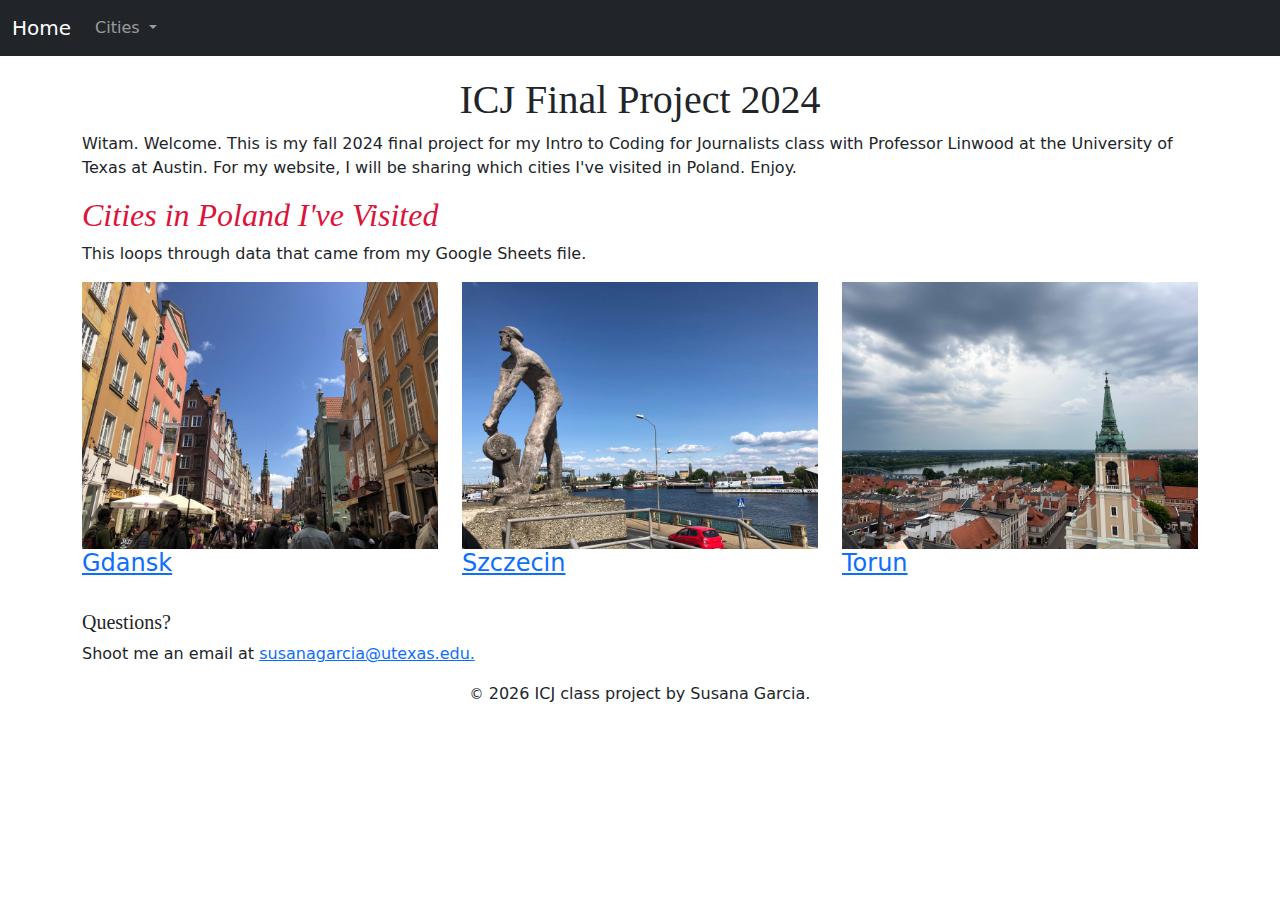
==== docs/index.html @ 12c5343c "added response design" ====
<!doctype html>
<html lang="en">
  <!-- A Intro to Coding for Journalists class project -->
  <head>
    <title>ICJ Final Project 2024</title>
    <meta name="description" content="Cities in Poland I've Visited">
    <meta charset="utf-8">
    <meta http-equiv="X-UA-Compatible" content="IE=edge"/>
    <meta name="viewport" content="width=device-width, initial-scale=1, maximum-scale=1">
    <link rel="stylesheet" href="css/main.css">
  </head>
  <body>
    <nav class="navbar navbar-expand-lg bg-dark" data-bs-theme="dark">
  <div class="container-fluid">
    <a class="navbar-brand" href="index.html">Home</a>
    <button class="navbar-toggler" type="button" data-bs-toggle="collapse" data-bs-target="#navbarNavDropdown" aria-controls="navbarNavDropdown" aria-expanded="false" aria-label="Toggle navigation">
      <span class="navbar-toggler-icon"></span>
    </button>
    <div class="collapse navbar-collapse" id="navbarNavDropdown">
      <ul class="navbar-nav">
        <li class="nav-item dropdown">
          <a class="nav-link dropdown-toggle" href="#" id="navbarDropdownMenuLink" role="button" data-bs-toggle="dropdown" aria-expanded="false">
            Cities
          </a>
          <ul class="dropdown-menu" aria-labelledby="navbarDropdownMenuLink">
            
            <li><a class="dropdown-item" href="cities/gdansk.html">Gdansk</a></li>
            
            <li><a class="dropdown-item" href="cities/szczecin.html">Szczecin</a></li>
            
            <li><a class="dropdown-item" href="cities/torun.html">Torun</a></li>
            
          </ul>
        </li>
      </ul>
    </div>
  </div>
</nav>

    
<div class="container">
  <h1> ICJ Final Project 2024</h1>
  <p>Witam. Welcome. This is my fall 2024 final project for my Intro to Coding for Journalists class with Professor Linwood at the University of Texas at Austin. For my website, I will be sharing which cities I've visited in Poland. Enjoy.</p>
  <h2>Cities in Poland I've Visited</h2>
  <p>This loops through data that came from my Google Sheets file.</p>
  <div class="row">
    
      <div class="col-sm-4">
        <img src="img/gdansk.jpg" alt="" class="img-fluid">
        <h3><a href="cities/gdansk.html">Gdansk</a></h3>
      </div>
    
      <div class="col-sm-4">
        <img src="img/szczecin.jpg" alt="" class="img-fluid">
        <h3><a href="cities/szczecin.html">Szczecin</a></h3>
      </div>
    
      <div class="col-sm-4">
        <img src="img/torun.jpg" alt="" class="img-fluid">
        <h3><a href="cities/torun.html">Torun</a></h3>
      </div>
    
  </div>
  <br>
  <h5> Questions? </h5>
    <p>Shoot me an email at <a href="mailto:susanagarcia@utexas.edu">susanagarcia@utexas.edu.</a></p>
</div>


    <footer>
<p id="legal" class="center-block text-center">
  <small>&copy;</small> <span class="copyright-year"></span>
  ICJ class project by Susana Garcia.
</p>
</footer>


    <script src="js/jquery.js"></script>
    <script src="js/bootstrap.bundle.min.js"></script>
    <script src="js/scripts.js"></script>
  </body>
</html>
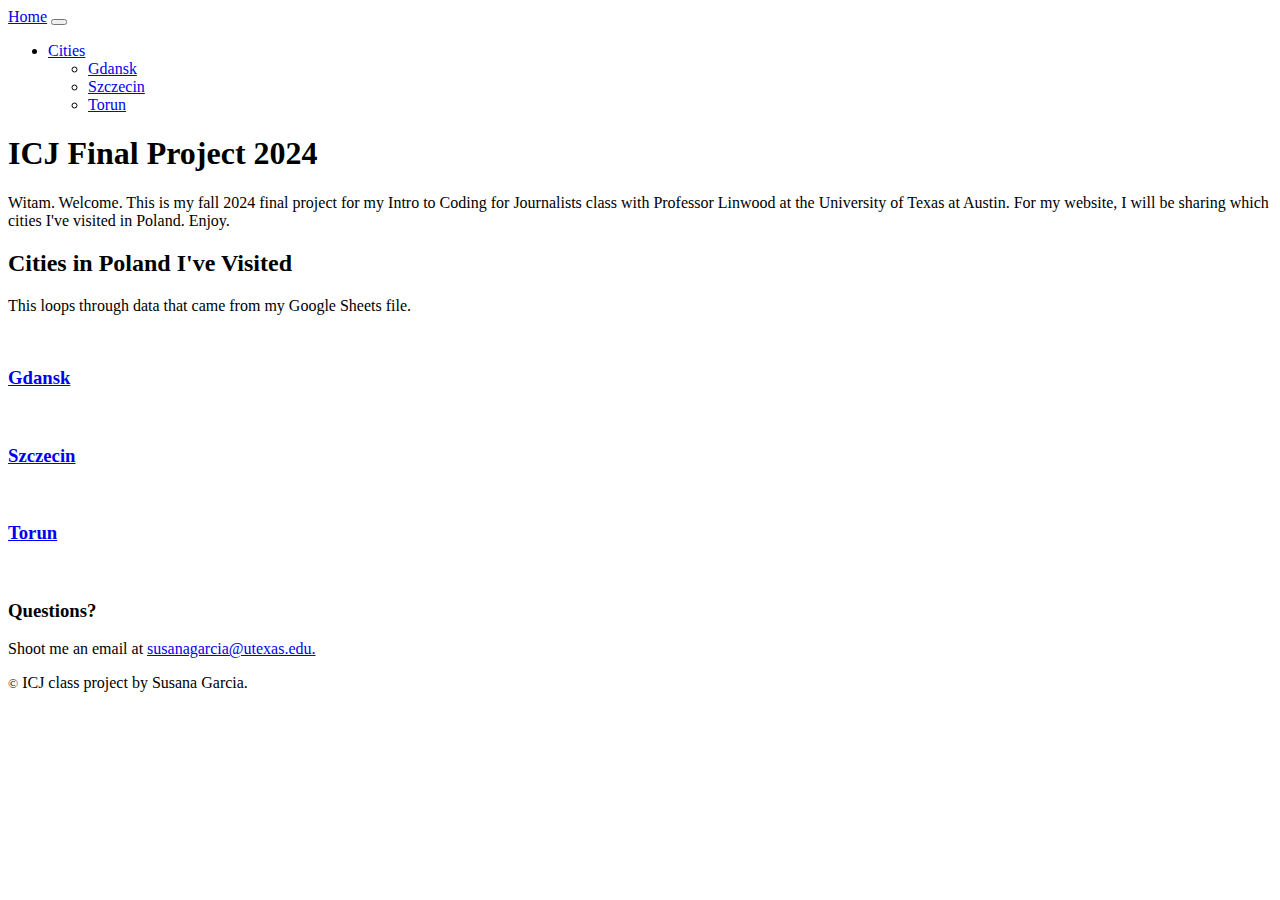
==== commit e4d2eac8: "fixed headers" ====
--- a/docs/index.html
+++ b/docs/index.html
@@ -62,7 +62,7 @@
     
   </div>
   <br>
-  <h5> Questions? </h5>
+  <h3> Questions? </h3>
     <p>Shoot me an email at <a href="mailto:susanagarcia@utexas.edu">susanagarcia@utexas.edu.</a></p>
 </div>
 
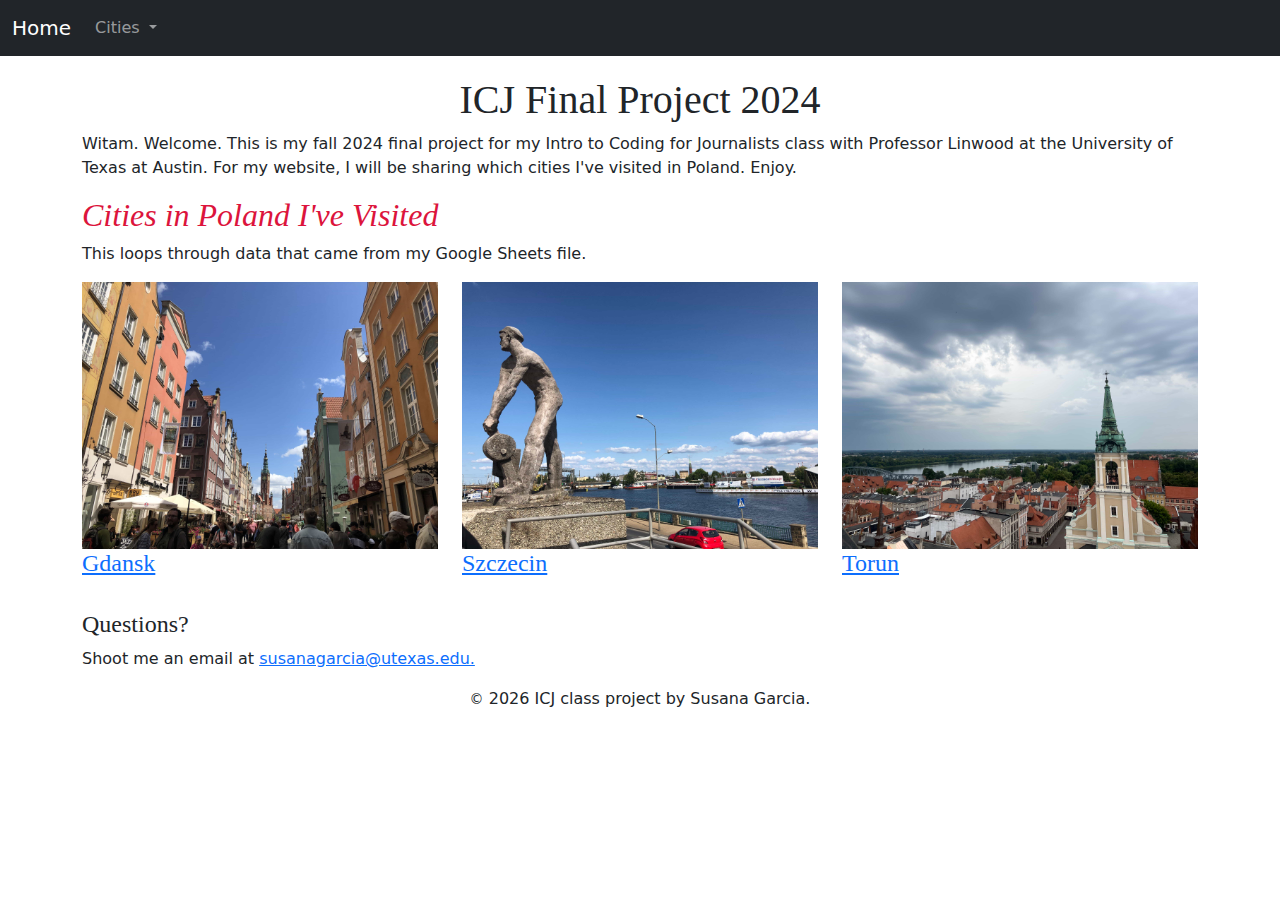
==== commit 0d99858e: "fixing" ====
--- a/docs/index.html
+++ b/docs/index.html
@@ -1,82 +1,112 @@
-<!doctype html>
+<!DOCTYPE html>
 <html lang="en">
   <!-- A Intro to Coding for Journalists class project -->
   <head>
     <title>ICJ Final Project 2024</title>
-    <meta name="description" content="Cities in Poland I've Visited">
-    <meta charset="utf-8">
-    <meta http-equiv="X-UA-Compatible" content="IE=edge"/>
-    <meta name="viewport" content="width=device-width, initial-scale=1, maximum-scale=1">
-    <link rel="stylesheet" href="css/main.css">
+    <meta name="description" content="Cities in Poland I've Visited" />
+    <meta charset="utf-8" />
+    <meta http-equiv="X-UA-Compatible" content="IE=edge" />
+    <meta
+      name="viewport"
+      content="width=device-width, initial-scale=1, maximum-scale=1"
+    />
+    <link rel="stylesheet" href="css/main.css" />
   </head>
   <body>
     <nav class="navbar navbar-expand-lg bg-dark" data-bs-theme="dark">
-  <div class="container-fluid">
-    <a class="navbar-brand" href="index.html">Home</a>
-    <button class="navbar-toggler" type="button" data-bs-toggle="collapse" data-bs-target="#navbarNavDropdown" aria-controls="navbarNavDropdown" aria-expanded="false" aria-label="Toggle navigation">
-      <span class="navbar-toggler-icon"></span>
-    </button>
-    <div class="collapse navbar-collapse" id="navbarNavDropdown">
-      <ul class="navbar-nav">
-        <li class="nav-item dropdown">
-          <a class="nav-link dropdown-toggle" href="#" id="navbarDropdownMenuLink" role="button" data-bs-toggle="dropdown" aria-expanded="false">
-            Cities
-          </a>
-          <ul class="dropdown-menu" aria-labelledby="navbarDropdownMenuLink">
-            
-            <li><a class="dropdown-item" href="cities/gdansk.html">Gdansk</a></li>
-            
-            <li><a class="dropdown-item" href="cities/szczecin.html">Szczecin</a></li>
-            
-            <li><a class="dropdown-item" href="cities/torun.html">Torun</a></li>
-            
+      <div class="container-fluid">
+        <a class="navbar-brand" href="index.html">Home</a>
+        <button
+          class="navbar-toggler"
+          type="button"
+          data-bs-toggle="collapse"
+          data-bs-target="#navbarNavDropdown"
+          aria-controls="navbarNavDropdown"
+          aria-expanded="false"
+          aria-label="Toggle navigation"
+        >
+          <span class="navbar-toggler-icon"></span>
+        </button>
+        <div class="collapse navbar-collapse" id="navbarNavDropdown">
+          <ul class="navbar-nav">
+            <li class="nav-item dropdown">
+              <a
+                class="nav-link dropdown-toggle"
+                href="#"
+                id="navbarDropdownMenuLink"
+                role="button"
+                data-bs-toggle="dropdown"
+                aria-expanded="false"
+              >
+                Cities
+              </a>
+              <ul
+                class="dropdown-menu"
+                aria-labelledby="navbarDropdownMenuLink"
+              >
+                <li>
+                  <a class="dropdown-item" href="cities/gdansk.html">Gdansk</a>
+                </li>
+
+                <li>
+                  <a class="dropdown-item" href="cities/szczecin.html"
+                    >Szczecin</a
+                  >
+                </li>
+
+                <li>
+                  <a class="dropdown-item" href="cities/torun.html">Torun</a>
+                </li>
+              </ul>
+            </li>
           </ul>
-        </li>
-      </ul>
+        </div>
+      </div>
+    </nav>
+
+    <div class="container">
+      <h1>ICJ Final Project 2024</h1>
+      <p>
+        Witam. Welcome. This is my fall 2024 final project for my Intro to
+        Coding for Journalists class with Professor Linwood at the University of
+        Texas at Austin. For my website, I will be sharing which cities I've
+        visited in Poland. Enjoy.
+      </p>
+      <h2>Cities in Poland I've Visited</h2>
+      <p>This loops through data that came from my Google Sheets file.</p>
+      <div class="row">
+        <div class="col-sm-4">
+          <img src="img/gdansk.jpg" alt="" class="img-fluid" />
+          <h3><a href="cities/gdansk.html">Gdansk</a></h3>
+        </div>
+
+        <div class="col-sm-4">
+          <img src="img/szczecin.jpg" alt="" class="img-fluid" />
+          <h3><a href="cities/szczecin.html">Szczecin</a></h3>
+        </div>
+
+        <div class="col-sm-4">
+          <img src="img/torun.jpg" alt="" class="img-fluid" />
+          <h3><a href="cities/torun.html">Torun</a></h3>
+        </div>
+      </div>
+      <br />
+      <h3>Questions?</h3>
+      <p>
+        Shoot me an email at
+        <a href="mailto:susanagarcia@utexas.edu">susanagarcia@utexas.edu.</a>
+      </p>
     </div>
-  </div>
-</nav>
-
-    
-<div class="container">
-  <h1> ICJ Final Project 2024</h1>
-  <p>Witam. Welcome. This is my fall 2024 final project for my Intro to Coding for Journalists class with Professor Linwood at the University of Texas at Austin. For my website, I will be sharing which cities I've visited in Poland. Enjoy.</p>
-  <h2>Cities in Poland I've Visited</h2>
-  <p>This loops through data that came from my Google Sheets file.</p>
-  <div class="row">
-    
-      <div class="col-sm-4">
-        <img src="img/gdansk.jpg" alt="" class="img-fluid">
-        <h3><a href="cities/gdansk.html">Gdansk</a></h3>
-      </div>
-    
-      <div class="col-sm-4">
-        <img src="img/szczecin.jpg" alt="" class="img-fluid">
-        <h3><a href="cities/szczecin.html">Szczecin</a></h3>
-      </div>
-    
-      <div class="col-sm-4">
-        <img src="img/torun.jpg" alt="" class="img-fluid">
-        <h3><a href="cities/torun.html">Torun</a></h3>
-      </div>
-    
-  </div>
-  <br>
-  <h3> Questions? </h3>
-    <p>Shoot me an email at <a href="mailto:susanagarcia@utexas.edu">susanagarcia@utexas.edu.</a></p>
-</div>
-
 
     <footer>
-<p id="legal" class="center-block text-center">
-  <small>&copy;</small> <span class="copyright-year"></span>
-  ICJ class project by Susana Garcia.
-</p>
-</footer>
-
+      <p id="legal" class="center-block text-center">
+        <small>&copy;</small> <span class="copyright-year"></span>
+        ICJ class project by Susana Garcia.
+      </p>
+    </footer>
 
     <script src="js/jquery.js"></script>
     <script src="js/bootstrap.bundle.min.js"></script>
     <script src="js/scripts.js"></script>
   </body>
-</html>+</html>
